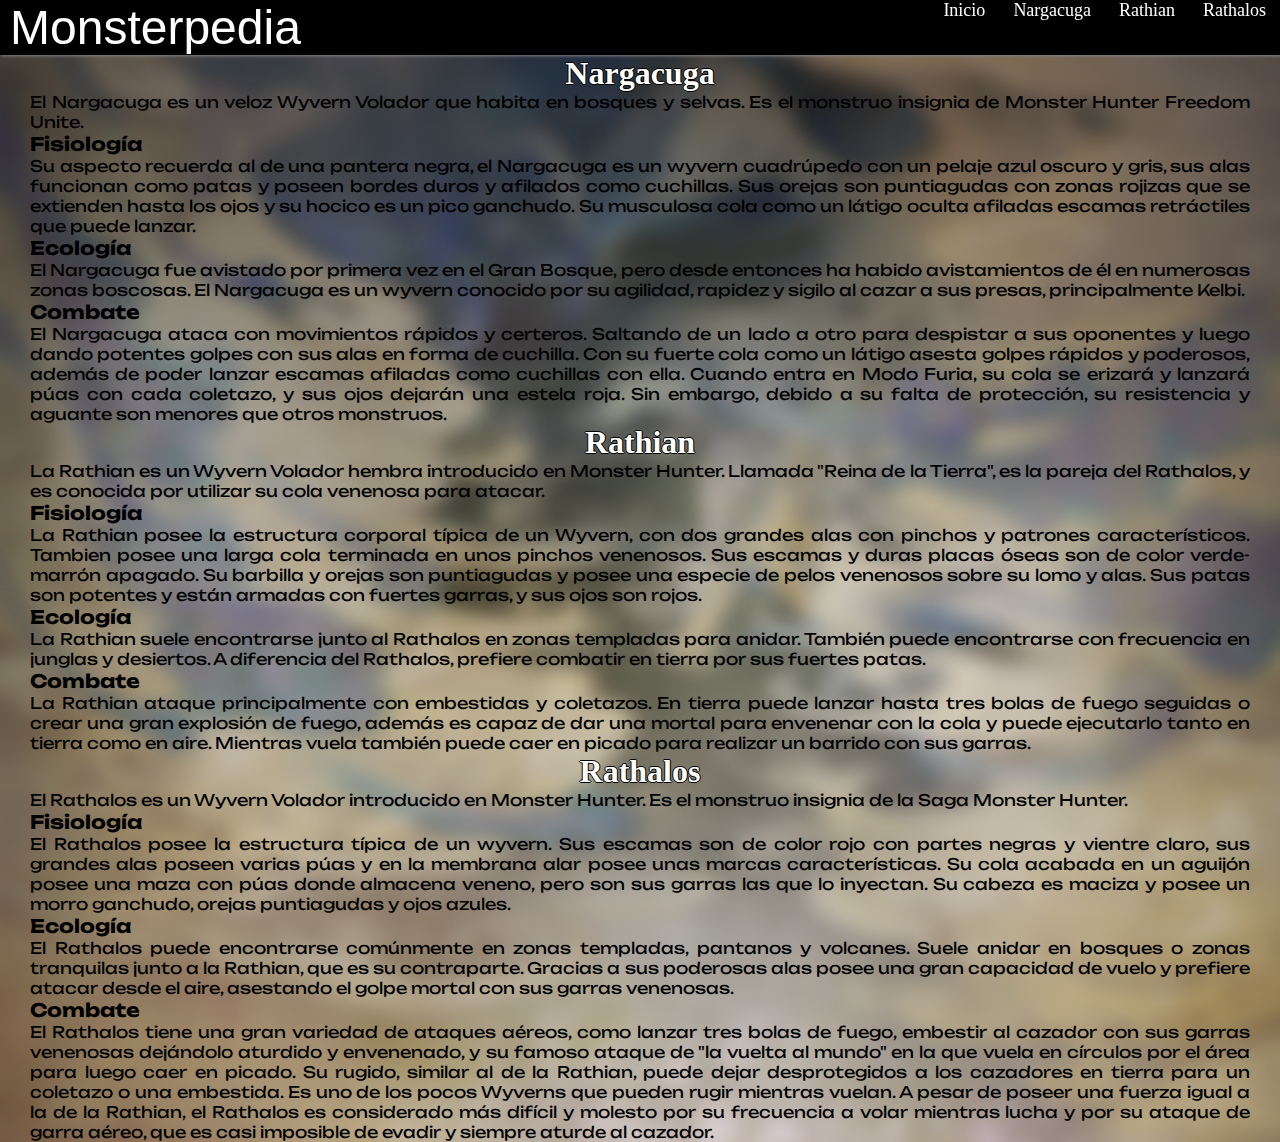
==== index.html @ 8ab3ee9a "Primer commit" ====
<!DOCTYPE html>
<html lang="es">
<head>
    <meta charset="UTF-8">
    <meta http-equiv="X-UA-Compatible" content="IE=edge">
    <meta name="viewport" content="width=device-width, initial-scale=1.0">
    <link rel="icon" type="image/x-icon" href="./img/favicon.ico">    
    <link rel="stylesheet" href="./css/estilos.css">
    <title>Monsterpedia</title>
</head>
<body>   
        <!-- Barra de navegacion -->
        <header class="header">
            <!-- Inicio -->
            <a href="#" class="nombre">Monsterpedia</a>
            <!-- Icono desplegable -->
            <input type="checkbox" class="menulateral" id="menulateral"/>
            <label for="menulateral" class="hamb"><span class="icono"></span></label>
            <!-- Opciones -->
            <nav class="barra">            
                <ul class="menu">
                    <li><a href="#principio">Inicio</a></li>
                    <li><a href="#Nargacuga">Nargacuga</a></li>
                    <li><a href="#Rathian">Rathian</a></li>
                    <li><a href="#Rathalos">Rathalos</a></li>
                </ul>                
            </nav>
        </header>
      
        <main>       
        <article id="Nargacuga">
            <h1>Nargacuga</h1>
            <p>El Nargacuga es un veloz Wyvern Volador que habita en bosques y selvas. Es el monstruo insignia de Monster Hunter
                Freedom Unite.</p>
            <h3>Fisiología</h3>
            <p>Su aspecto recuerda al de una pantera negra, el Nargacuga es un wyvern cuadrúpedo con un pelaje azul oscuro y
                gris, sus alas funcionan
                como patas y poseen bordes duros y afilados como cuchillas. Sus orejas son puntiagudas con zonas rojizas que se
                extienden hasta los ojos
                y su hocico es un pico ganchudo. Su musculosa cola como un látigo oculta afiladas escamas retráctiles que puede
                lanzar.</p>
            <h3>Ecología</h3>
            <p>El Nargacuga fue avistado por primera vez en el Gran Bosque, pero desde entonces ha habido avistamientos de él en
                numerosas zonas boscosas.
                El Nargacuga es un wyvern conocido por su agilidad, rapidez y sigilo al cazar a sus presas, principalmente
                Kelbi.</p>
            <h3>Combate</h3>
            <p>El Nargacuga ataca con movimientos rápidos y certeros. Saltando de un lado a otro para despistar a sus oponentes
                y luego dando potentes
                golpes con sus alas en forma de cuchilla. Con su fuerte cola como un látigo asesta golpes rápidos y poderosos,
                además de poder lanzar escamas afiladas como cuchillas con ella. Cuando entra en Modo Furia, su cola se erizará
                y
                lanzará púas con cada coletazo, y sus ojos dejarán una estela roja. Sin embargo, debido a su falta de
                protección, su resistencia y
                aguante son menores que otros monstruos.</p>
        </article>
        <article id="Rathian">
            <h1>Rathian</h1>
            <p>La Rathian es un Wyvern Volador hembra introducido en Monster Hunter. Llamada "Reina de la Tierra", es la pareja
                del Rathalos,
                y es conocida por utilizar su cola venenosa para atacar.</p>
            <h3>Fisiología</h3>
            <p>La Rathian posee la estructura corporal típica de un Wyvern, con dos grandes alas con pinchos y patrones
                característicos.
                Tambien posee una larga cola terminada en unos pinchos venenosos. Sus escamas y duras placas óseas son de color
                verde-marrón apagado.
                Su barbilla y orejas son puntiagudas y posee una especie de pelos venenosos sobre su lomo y alas. Sus patas son
                potentes y están armadas
                con fuertes garras, y sus ojos son rojos.</p>
            <h3>Ecología</h3>
            <p>La Rathian suele encontrarse junto al Rathalos en zonas templadas para anidar. También puede encontrarse con
                frecuencia en junglas y
                desiertos. A diferencia del Rathalos, prefiere combatir en tierra por sus fuertes patas.</p>
            <h3>Combate</h3>
            <p>La Rathian ataque principalmente con embestidas y coletazos. En tierra puede lanzar hasta tres bolas de fuego
                seguidas o crear
                una gran explosión de fuego, además es capaz de dar una mortal para envenenar con la cola y puede ejecutarlo
                tanto en tierra
                como en aire. Mientras vuela también puede caer en picado para realizar un barrido con sus garras.</p>
        </article>
        <article id="Rathalos">
            <h1>Rathalos</h1>
            <p>El Rathalos es un Wyvern Volador introducido en Monster Hunter. Es el monstruo insignia de la Saga Monster
                Hunter.</p>
            <h3>Fisiología</h3>
            <p>El Rathalos posee la estructura típica de un wyvern. Sus escamas son de color rojo con partes negras y vientre
                claro,
                sus grandes alas poseen varias púas y en la membrana alar posee unas marcas características. Su cola acabada en
                un aguijón
                posee una maza con púas donde almacena veneno, pero son sus garras las que lo inyectan. Su cabeza es maciza y
                posee un morro
                ganchudo, orejas puntiagudas y ojos azules.</p>
            <h3>Ecología</h3>
            <p>El Rathalos puede encontrarse comúnmente en zonas templadas, pantanos y volcanes. Suele anidar en bosques o zonas
                tranquilas
                junto a la Rathian, que es su contraparte. Gracias a sus poderosas alas posee una gran capacidad de vuelo y
                prefiere atacar desde
                el aire, asestando el golpe mortal con sus garras venenosas.</p>
            <h3>Combate</h3>
            <p>El Rathalos tiene una gran variedad de ataques aéreos, como lanzar tres bolas de fuego, embestir al cazador con
                sus garras
                venenosas dejándolo aturdido y envenenado, y su famoso ataque de "la vuelta al mundo" en la que vuela en
                círculos por el
                área para luego caer en picado. Su rugido, similar al de la Rathian, puede dejar desprotegidos a los cazadores
                en tierra
                para un coletazo o una embestida. Es uno de los pocos Wyverns que pueden rugir mientras vuelan.
                A pesar de poseer una fuerza igual a la de la Rathian, el Rathalos es considerado más difícil y molesto por su
                frecuencia
                a volar mientras lucha y por su ataque de garra aéreo, que es casi imposible de evadir y siempre aturde al
                cazador.</p>
        </article>
    </main>
</body>
</html>
---- css/estilos.css ----
@import url('https://fonts.cdnfonts.com/css/monster-hunter');
@import url('https://fonts.googleapis.com/css2?family=Unbounded:wght@300&display=swap');
/* Reseteamos los estilos por defecto del navegador */
*{
    margin: 0;
    padding: 0;
    box-sizing: border-box;
    /* overflow-x: hidden; */
}
/* Aplicamos una imagen de fondo y aplicamos una fuente */
/*
body{
    background-image: url(../img/desktop.jpg);
   
} */

body {
    background-image: url(../img/mobile.png);
    /* backdrop-filter: blur(2px); */
    background-size: cover;
  }
  h1{
     text-align: center;
     width: 100%;
     text-shadow: -1px 0 black, 0 1px black, 1px 0 black, 0 -1px black;
     color: white;
     
  }
/* Borramos decoraciones de enlaces y listas */
a{
    text-decoration: none;
}

ul{
    list-style: none;
}
/* Personalizamos aspectos basicos de la barra de navegacion */

/* Propiedades de la palabra "Monsterpedia" de la barra de navegación */
.nombre{
    display: inline-block;
    color: white;
    font-family: 'Monster Hunter', sans-serif;
    font-size: 48px;
    margin-left: 10px;
}

.barra{
    width: 100%;
    height: 100%;
    position: fixed;
    background-color: black;
    overflow: hidden;
}

.menu a{
    display: block;
    padding: 30px;
    color: white;
}

.menu a:hover{
    background-color: grey;
}

.barra{
    max-height: 0;
    transition: max-height .5 ease-out;
}

/* menu */
.hamb{
    cursor:pointer; 
     float: right;
    padding: 22px 20px; 
    
}

/* con esto vamos a pintar la linea del medio del icono */
.icono{
  background: white;
  display: block;
  height: 2px;
  position: relative;
  width: 24px;
}
/* Y con esto la anterior y la posterior */
.icono::before,.icono::after{
    background: white;
    content: '';
    display: block;
    height: 100%;
    position: absolute;
    transition: all .2 ease-out;
    width: 100%;
}
/* Colocamos la separacion de las barras */
.icono::before{
    top:5px;
    
}
.icono::after{
    top: -5px;
}

/* Escondemos el checkbox */
.menulateral{
    display: none;
}

/* Si se checkea el checkbox  vamos a hacer una serie de cosas con las barras mencionadas justo en las lineas anteriores */
.menulateral:checked ~ nav{
    max-height: 100%;
}

/* una (la central) la ocultamos */
.menulateral:checked ~ .hamb .icono{
    background-color: transparent;
}

/* y las otras dos las rotamos */
.menulateral:checked ~ .hamb .icono::before{
    transform: rotate(-50deg);
    top: 0;
}

.menulateral:checked ~ .hamb .icono::after{
    transform: rotate(50deg);
    top: 0;
}

article p,h3{
    font-family: 'Unbounded', cursive;
    text-align: justify;
    
}

article{
    margin-left: 30px;
    margin-right: 30px;
    
}

@media (min-width:768px){

    /* le damos a la barra un estilo que se vean todas las opciones sin tener que pulsar ningun boton */
     .barra{        
        max-height: none;
        top: -10px;
        position: relative;
        float: right;
        width: fit-content;
        background-color: transparent;
    }

    .menu li{
        float: left;
    }
    .menu a:hover{
        background-color: transparent;
        color: yellow;

    }

    .menu a{        
        padding: 14px;
        padding-top: 10px;
        font-size: large;
    }

    /* ocultamos el label del boton ya que no nos interesa en estas resoluciones */
    .hamb{
        display: none;
    }
}

/* @media only screen and (max-width: 600px) {
    body {
      background-image: url(../img/mobile.png);
      background-size: cover;
    }
    h1{
       text-align: center;
       width: 100%;
       text-shadow: -1px 0 black, 0 1px black, 1px 0 black, 0 -1px black;
       color: white;
    }


} */
.header{
    background-color: black;
    box-shadow: 1px 1px 3px 0px grey;
    position:sticky;
    top: 0;
    width: 100%;
}
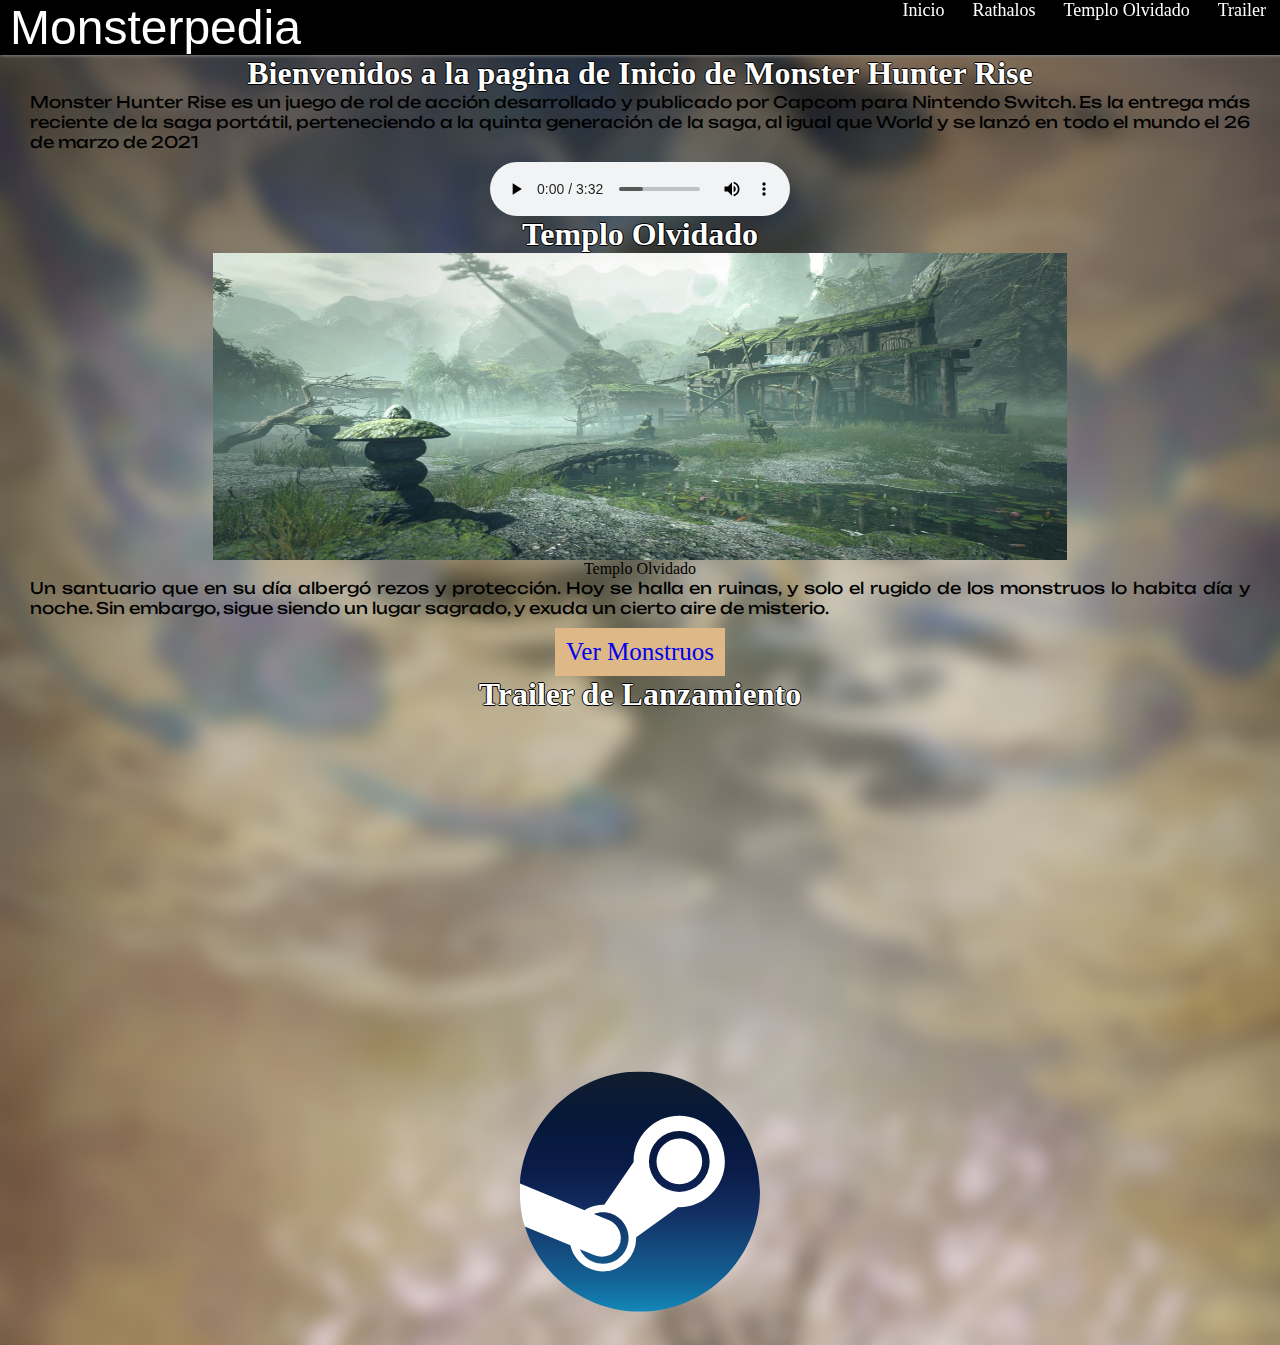
==== commit 2cdf0dae: "Tarea Finalizada" ====
--- a/index.html
+++ b/index.html
@@ -6,6 +6,7 @@
     <meta name="viewport" content="width=device-width, initial-scale=1.0">
     <link rel="icon" type="image/x-icon" href="./img/favicon.ico">    
     <link rel="stylesheet" href="./css/estilos.css">
+    <link rel="stylesheet" href="./css/estiloindex.css">
     <title>Monsterpedia</title>
 </head>
 <body>   
@@ -19,96 +20,43 @@
             <!-- Opciones -->
             <nav class="barra">            
                 <ul class="menu">
-                    <li><a href="#principio">Inicio</a></li>
-                    <li><a href="#Nargacuga">Nargacuga</a></li>
-                    <li><a href="#Rathian">Rathian</a></li>
-                    <li><a href="#Rathalos">Rathalos</a></li>
+                    <li><a href="#">Inicio</a></li>
+                    <li><a href="#Bienvenidx">Rathalos</a></li>
+                    <li><a href="#Nargacuga">Templo Olvidado</a></li>
+                    <li><a href="#Rathian">Trailer</a></li>
+                    
                 </ul>                
             </nav>
         </header>
       
-        <main>       
+        <main>
+            <article id="Bienvenidx" class="audio">
+            <h1>Bienvenidos a la pagina de Inicio de Monster Hunter Rise</h1>
+            <p>Monster Hunter Rise es un juego de rol de acción desarrollado y publicado por Capcom para Nintendo Switch. 
+                Es la entrega más reciente de la saga portátil, perteneciendo a la quinta generación de la saga, al igual 
+                que World y se lanzó en todo el mundo el 26 de marzo de 2021</p>
+                <audio controls>            
+                    <source src="./sound/maintheme.mp3" type="audio/mpeg">
+                      Audio no soportado por el navegador.
+                </audio>
+            </article>     
         <article id="Nargacuga">
-            <h1>Nargacuga</h1>
-            <p>El Nargacuga es un veloz Wyvern Volador que habita en bosques y selvas. Es el monstruo insignia de Monster Hunter
-                Freedom Unite.</p>
-            <h3>Fisiología</h3>
-            <p>Su aspecto recuerda al de una pantera negra, el Nargacuga es un wyvern cuadrúpedo con un pelaje azul oscuro y
-                gris, sus alas funcionan
-                como patas y poseen bordes duros y afilados como cuchillas. Sus orejas son puntiagudas con zonas rojizas que se
-                extienden hasta los ojos
-                y su hocico es un pico ganchudo. Su musculosa cola como un látigo oculta afiladas escamas retráctiles que puede
-                lanzar.</p>
-            <h3>Ecología</h3>
-            <p>El Nargacuga fue avistado por primera vez en el Gran Bosque, pero desde entonces ha habido avistamientos de él en
-                numerosas zonas boscosas.
-                El Nargacuga es un wyvern conocido por su agilidad, rapidez y sigilo al cazar a sus presas, principalmente
-                Kelbi.</p>
-            <h3>Combate</h3>
-            <p>El Nargacuga ataca con movimientos rápidos y certeros. Saltando de un lado a otro para despistar a sus oponentes
-                y luego dando potentes
-                golpes con sus alas en forma de cuchilla. Con su fuerte cola como un látigo asesta golpes rápidos y poderosos,
-                además de poder lanzar escamas afiladas como cuchillas con ella. Cuando entra en Modo Furia, su cola se erizará
-                y
-                lanzará púas con cada coletazo, y sus ojos dejarán una estela roja. Sin embargo, debido a su falta de
-                protección, su resistencia y
-                aguante son menores que otros monstruos.</p>
+            <h1>Templo Olvidado</h1>
+            <figure>
+                <img src="./img/temploolvidado.png" alt="Templo Olvidado" title="Templo Olvidado">
+                <figcaption>Templo Olvidado</figcaption>
+            </figure>
+            <p>Un santuario que en su día albergó rezos y protección. Hoy se halla en ruinas, y solo el rugido de los monstruos 
+                lo habita día y noche. Sin embargo, sigue siendo un lugar sagrado, y exuda un cierto aire de misterio.</p>
+
+            <span><a href="./monsters.html">Ver Monstruos</a></span>
         </article>
         <article id="Rathian">
-            <h1>Rathian</h1>
-            <p>La Rathian es un Wyvern Volador hembra introducido en Monster Hunter. Llamada "Reina de la Tierra", es la pareja
-                del Rathalos,
-                y es conocida por utilizar su cola venenosa para atacar.</p>
-            <h3>Fisiología</h3>
-            <p>La Rathian posee la estructura corporal típica de un Wyvern, con dos grandes alas con pinchos y patrones
-                característicos.
-                Tambien posee una larga cola terminada en unos pinchos venenosos. Sus escamas y duras placas óseas son de color
-                verde-marrón apagado.
-                Su barbilla y orejas son puntiagudas y posee una especie de pelos venenosos sobre su lomo y alas. Sus patas son
-                potentes y están armadas
-                con fuertes garras, y sus ojos son rojos.</p>
-            <h3>Ecología</h3>
-            <p>La Rathian suele encontrarse junto al Rathalos en zonas templadas para anidar. También puede encontrarse con
-                frecuencia en junglas y
-                desiertos. A diferencia del Rathalos, prefiere combatir en tierra por sus fuertes patas.</p>
-            <h3>Combate</h3>
-            <p>La Rathian ataque principalmente con embestidas y coletazos. En tierra puede lanzar hasta tres bolas de fuego
-                seguidas o crear
-                una gran explosión de fuego, además es capaz de dar una mortal para envenenar con la cola y puede ejecutarlo
-                tanto en tierra
-                como en aire. Mientras vuela también puede caer en picado para realizar un barrido con sus garras.</p>
-        </article>
-        <article id="Rathalos">
-            <h1>Rathalos</h1>
-            <p>El Rathalos es un Wyvern Volador introducido en Monster Hunter. Es el monstruo insignia de la Saga Monster
-                Hunter.</p>
-            <h3>Fisiología</h3>
-            <p>El Rathalos posee la estructura típica de un wyvern. Sus escamas son de color rojo con partes negras y vientre
-                claro,
-                sus grandes alas poseen varias púas y en la membrana alar posee unas marcas características. Su cola acabada en
-                un aguijón
-                posee una maza con púas donde almacena veneno, pero son sus garras las que lo inyectan. Su cabeza es maciza y
-                posee un morro
-                ganchudo, orejas puntiagudas y ojos azules.</p>
-            <h3>Ecología</h3>
-            <p>El Rathalos puede encontrarse comúnmente en zonas templadas, pantanos y volcanes. Suele anidar en bosques o zonas
-                tranquilas
-                junto a la Rathian, que es su contraparte. Gracias a sus poderosas alas posee una gran capacidad de vuelo y
-                prefiere atacar desde
-                el aire, asestando el golpe mortal con sus garras venenosas.</p>
-            <h3>Combate</h3>
-            <p>El Rathalos tiene una gran variedad de ataques aéreos, como lanzar tres bolas de fuego, embestir al cazador con
-                sus garras
-                venenosas dejándolo aturdido y envenenado, y su famoso ataque de "la vuelta al mundo" en la que vuela en
-                círculos por el
-                área para luego caer en picado. Su rugido, similar al de la Rathian, puede dejar desprotegidos a los cazadores
-                en tierra
-                para un coletazo o una embestida. Es uno de los pocos Wyverns que pueden rugir mientras vuelan.
-                A pesar de poseer una fuerza igual a la de la Rathian, el Rathalos es considerado más difícil y molesto por su
-                frecuencia
-                a volar mientras lucha y por su ataque de garra aéreo, que es casi imposible de evadir y siempre aturde al
-                cazador.</p>
-        </article>
+            <h1>Trailer de Lanzamiento</h1>
+            <iframe width="560" height="315" src="https://www.youtube.com/embed/LbrpBkL-VEI" title="YouTube video player" frameborder="0" allow="accelerometer; autoplay; clipboard-write; encrypted-media; gyroscope; picture-in-picture; web-share" allowfullscreen></iframe>
+            <a href="https://store.steampowered.com/app/1446780/MONSTER_HUNTER_RISE/"><img src="./img/Steam.svg" alt="Enlace a Steam"></a>
+        </article>       
+        
     </main>
 </body>
 </html>--- a/css/estilos.css
+++ b/css/estilos.css
@@ -35,6 +35,14 @@
     list-style: none;
 }
 /* Personalizamos aspectos basicos de la barra de navegacion */
+.header{
+    background-color: black;
+    box-shadow: 1px 1px 3px 0px grey;
+    position:sticky;
+    top: 0;
+    width: 100%;
+}
+
 
 /* Propiedades de la palabra "Monsterpedia" de la barra de navegación */
 .nombre{
@@ -48,7 +56,9 @@
 .barra{
     width: 100%;
     height: 100%;
-    position: fixed;
+    /* ini */
+    /* position: fixed; */
+    top:49px;
     background-color: black;
     overflow: hidden;
 }
@@ -141,6 +151,12 @@
     
 }
 
+img{
+    width: 70%;
+    display: block;
+    margin-left: auto;
+    margin-right: auto;  
+}
 @media (min-width:768px){
 
     /* le damos a la barra un estilo que se vean todas las opciones sin tener que pulsar ningun boton */
@@ -172,6 +188,11 @@
     .hamb{
         display: none;
     }
+
+    img{
+        height: calc(614px/2);
+        width: 500px;
+    }
 }
 
 /* @media only screen and (max-width: 600px) {
@@ -188,11 +209,3 @@
 
 
 } */
-.header{
-    background-color: black;
-    box-shadow: 1px 1px 3px 0px grey;
-    position:sticky;
-    top: 0;
-    width: 100%;
-}
-
--- a/css/estiloindex.css
+++ b/css/estiloindex.css
@@ -0,0 +1,56 @@
+img,iframe{
+    width: 70%; 
+    display: block;
+    margin-left: auto;
+    margin-right: auto;    
+}
+
+audio{    
+    display: block;
+    margin-left: auto;
+    margin-right: auto;
+    margin-top: 10px;
+    
+}
+
+article span{
+    background-color: burlywood;
+    width: 170px;
+    font-size:25px;
+    margin-top: 10px;
+    padding: 10px;
+    display: block;
+    margin-left: auto;
+    margin-right: auto;
+    text-align: center;
+}
+article span:hover {   
+    animation: shake 0.5s;
+    animation-iteration-count: infinite;
+  }
+  
+  @keyframes shake {
+    0% { transform: translate(1px, 1px) rotate(0deg); }
+    10% { transform: translate(-1px, -2px) rotate(-1deg); }
+    20% { transform: translate(-3px, 0px) rotate(1deg); }
+    30% { transform: translate(3px, 2px) rotate(0deg); }
+    40% { transform: translate(1px, -1px) rotate(1deg); }
+    50% { transform: translate(-1px, 2px) rotate(-1deg); }
+    60% { transform: translate(-3px, 1px) rotate(0deg); }
+    70% { transform: translate(3px, 1px) rotate(-1deg); }
+    80% { transform: translate(-1px, -1px) rotate(1deg); }
+    90% { transform: translate(1px, 2px) rotate(0deg); }
+    100% { transform: translate(1px, -2px) rotate(-1deg); }
+  }
+
+figcaption{
+    text-align: center;
+}
+
+a img{
+    margin-top: 10px;
+    width: 20%;
+}
+
+
+
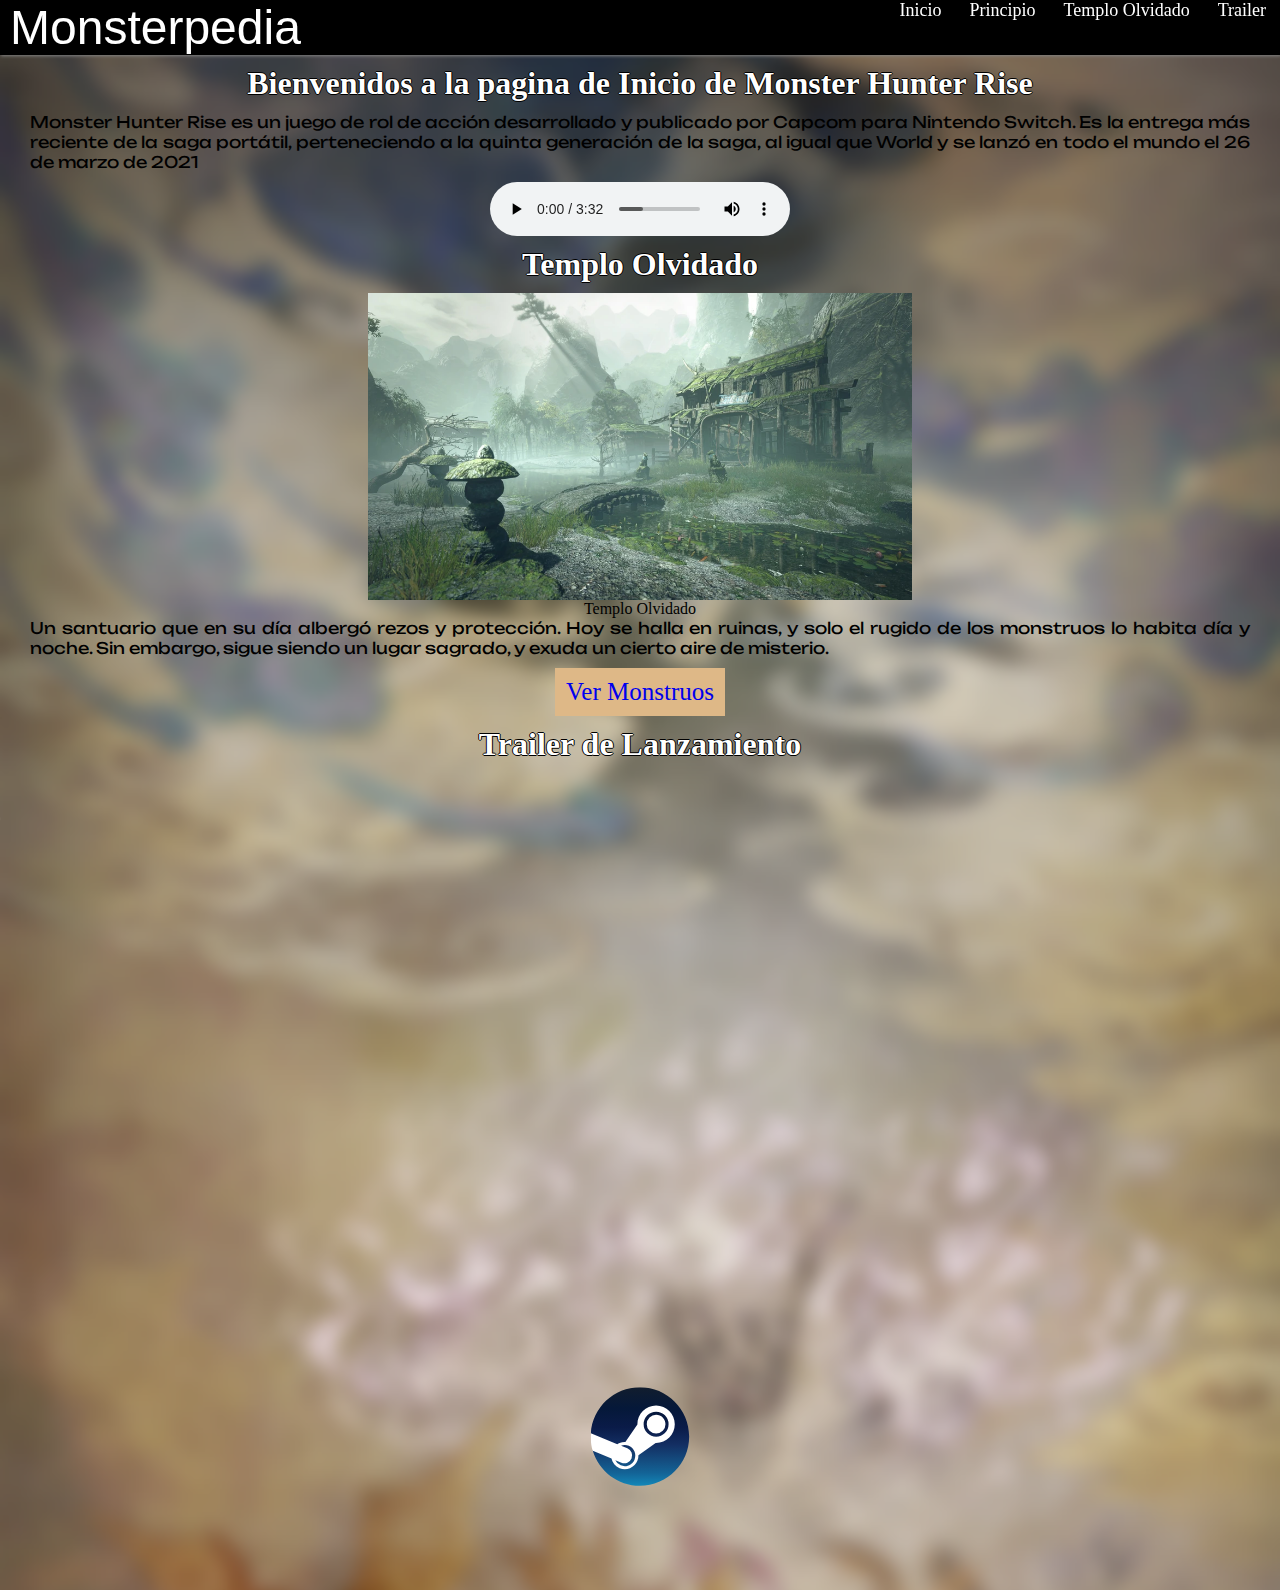
==== commit 5557c44d: "mini Error solucionado" ====
--- a/index.html
+++ b/index.html
@@ -21,7 +21,7 @@
             <nav class="barra">            
                 <ul class="menu">
                     <li><a href="#">Inicio</a></li>
-                    <li><a href="#Bienvenidx">Rathalos</a></li>
+                    <li><a href="#Bienvenidx">Principio</a></li>
                     <li><a href="#Nargacuga">Templo Olvidado</a></li>
                     <li><a href="#Rathian">Trailer</a></li>
                     
--- a/css/estiloindex.css
+++ b/css/estiloindex.css
@@ -52,5 +52,21 @@
     width: 20%;
 }
 
+h1{
+    margin-top: 10px;
+    margin-bottom: 10px;
+}
 
+@media (min-width:768px){
+    img{
+        width: auto;
+    }
 
+    article iframe{
+        height: 500px;
+    }
+    a img{
+        width: 100px;
+    }
+}
+
